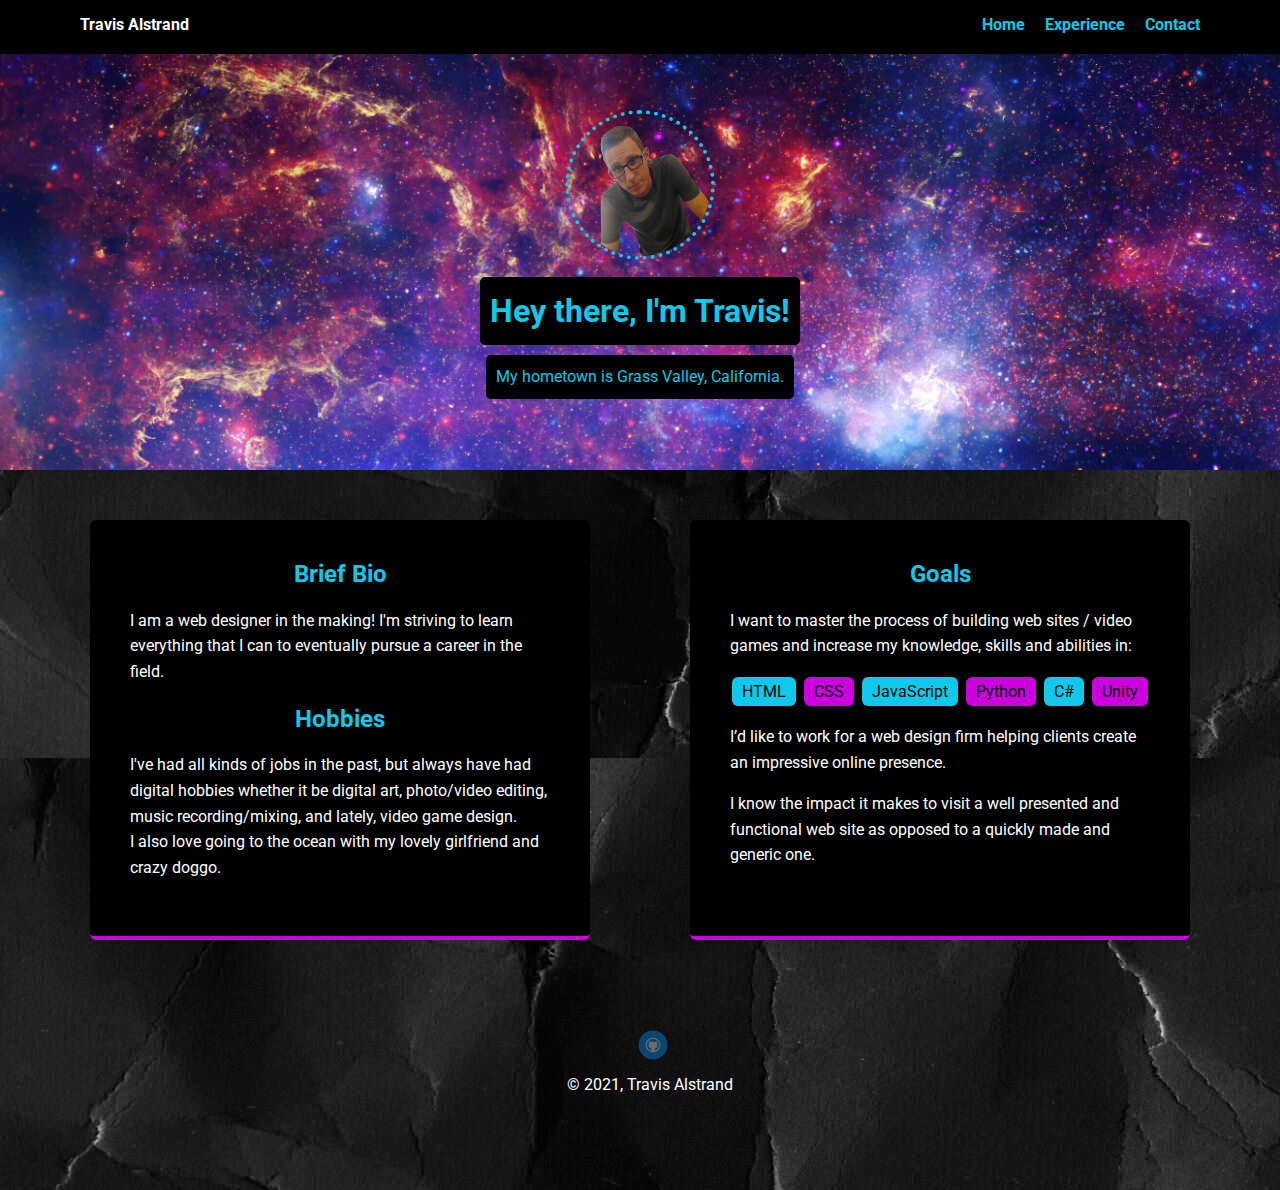
==== index.html @ ea2e8fb7 "Initial commit" ====
<!doctype html>
<html lang="en">
<head>
  <meta charset="utf-8">
  <title>Travis Alstrand's Profile</title>
  <meta name="viewport" content="width=device-width, initial-scale=1.0">
  <link rel="stylesheet" href="styles.css">
  <link href="https://fonts.googleapis.com/css?family=Muli%7CRoboto:400,300,500,700,900" rel="stylesheet"></head>
  <body>

    <nav class="main-nav">
        <ul class="nav">
          <li class="name">Travis Alstrand</li>
          <li><a href="index.html">Home</a></li>
          <li><a href="experience.html">Experience</a></li>
          <li><a href="contact.html">Contact</a></li>
        </ul>
      </nav>

    <header>
      <img src="images/PictureOfMe.png" alt="Photograph of Travis Alstrand" class="profile-image">
      <h1 class="tag name">Hey there, I'm Travis!</h1>
      <p class="tag location">My hometown is Grass Valley, California.</p>
    </header>

    <main class="flex">
      <section class="card">
        <h2>Brief Bio</h2>
        <p>I am a web designer in the making! I'm striving to learn everything that I can to eventually pursue a career in the field.</p> 
        <h2>Hobbies</h2>
        <p>I've had all kinds of jobs in the past, but always have had digital hobbies whether it be digital art, photo/video editing, 
           music recording/mixing, and lately, video game design.<br>
           I also love going to the ocean with my lovely girlfriend and crazy doggo.</p>
      </section> 

      <section class="card">
        <h2>Goals</h2>
        <p>I want to master the process of building web sites / video games and increase my knowledge, skills and abilities in:</p>
        <ul class="skills">
          <li>HTML</li>
          <li>CSS</li>
          <li>JavaScript</li>
          <li>Python</li>
          <li>C#</li>
          <li>Unity</li>
        </ul>
        <p>I’d like to work for a web design firm helping clients create an impressive online presence.</p>
        <p>I know the impact it makes to visit a well presented and functional web site as opposed to a quickly made and generic one.</p>
      </section> 

    </main>
    <footer>
      <ul>
        <li><a href="https://github.com/TravisAlstrand" class="social github">Github</a></li>
      </ul>
      <p class="copyright">&copy; 2021, Travis Alstrand</p>
    </footer>
  </body>
  </html>
---- styles.css ----
/* Global Layout Set-up */
* { 
  box-sizing: border-box;
}
  
body {
  margin: 0;
  padding: 0;
  text-align: center;
  font-family: 'Roboto', sans-serif;
  color: rgb(255, 255, 255);
  background: url('images/darkbackground.jpg');
}
/* Link Styles */

a {
  text-decoration: none;
  color: rgb(16, 200, 233);
  transition: all .5s;
}
a:hover {
  color: #cc00df;
}

/* Section Styles */

.main-nav {
  width: 100%;
  background: black;
  min-height: 30px;
  padding: 10px;
  position: fixed;
  text-align: center;
}
.nav {
  display: flex;
  justify-content: space-around;
  font-weight: 700;
  list-style-type: none;
  margin: 0 auto;
  padding: 0;
}

.nav .name {
    display: block;
    margin-right: auto;
    color: white;
}
.nav li {
  padding: 5px 10px 10px 10px;
}
.nav a {
  transition: all .5s;
}
.nav a:hover {
  color: #cc00df;
}

header {
  text-align: center;
  background: url('images/SpaceBackground.jpg') no-repeat top center ;
  background-size: cover;
  overflow: hidden;
  padding-top: 60px;
}
header {
  line-height: 1.5;
}
header .profile-image {
  margin-top: 50px;
  width: 150px;
  height: 150px;
  border-radius: 50%;
  border: 4px dotted rgb(16, 200, 233);
  transition: all .5s;
  }
header .profile-image:hover {
  transform: scale(2) rotate(380deg);
  border: 4px dotted #cc00df;
}
.tag {
  background-color: #000000;
  color: rgb(16, 200, 233);
  padding: 10px;
  border-radius: 5px;
  display: table;
  margin: 10px auto;
  transition: all .5s;
} 
.tag:hover {
  color:#cc00df;
}
.location {
  background-color: rgb(0, 0, 0);
  color: rgb(16, 200, 233);
}
.card {
  margin: 30px;
  padding: 20px 40px 40px;
  max-width: 500px;
  text-align: left;
  background: rgb(0, 0, 0);
  border-bottom: 4px solid #cc00df;
  border-radius: 6px;
  transition: all .5s;
}
.card:hover {
  border-color: rgb(16, 200, 233);
}

h2 {
  text-align: center;
  color: rgb(16, 200, 233);
  transition: all .5s;
}
h2:hover {
  color:#cc00df;
}

ul.skills {
  padding: 0;
  text-align: center;
}

.skills li {
  border-radius: 6px;
  display: inline-block;
  background: #cc00df;
  color: rgb(0, 0, 0);
  padding: 5px 10px;
  margin: 2px;
}

.skills li:nth-child(odd) {
  background: rgb(16, 200, 233);
}

footer {
  width: 100%;
  min-height: 30px;
  padding: 20px 0 40px 20px;
}

footer .copyright {
  top: -8px;
  font-size: .75em;
}

footer ul {
  list-style-type: none;
  margin: 0;
  padding: 0;
}

footer ul li {
  display: inline-block;
}

a.social {
  display: inline-block;
  text-indent: -9999px;
  margin-left: 5px;
  width: 30px;
  height: 30px;
  background-size: 30px 30px;
  opacity: .4;
  transition: all .5s;
}
a.twitter {
  background-image: url(images/twitter.svg);
}
a.linkedin {
  background-image: url(images/linkedin.svg);
}
a.github {
  background-image: url(images/github.svg);
}
a.social:hover {
  opacity: 1;
}
.clearfix {
  clear: both;
}

/* Styles for larger screens */
@media screen and (min-width: 720px) {
  
  .flex {
      display: -ms-flexbox;      /* TWEENER - IE 10 */
      display: flex; 
      max-width: 1200px;
      -ms-flex-pack: distribute;
      justify-content: space-around;
      margin: 0 auto;
  }

  header {
    min-height: 470px;
  }

  .nav {
    max-width: 1200px;
    padding: 0 30px;
  }


  main {
    padding-top: 20px;
  }

  main p {
    line-height: 1.6em;
  }

  footer {
    font-size: 1.3em;
    max-width: 1200px;
    margin: 40px auto;
  }

}
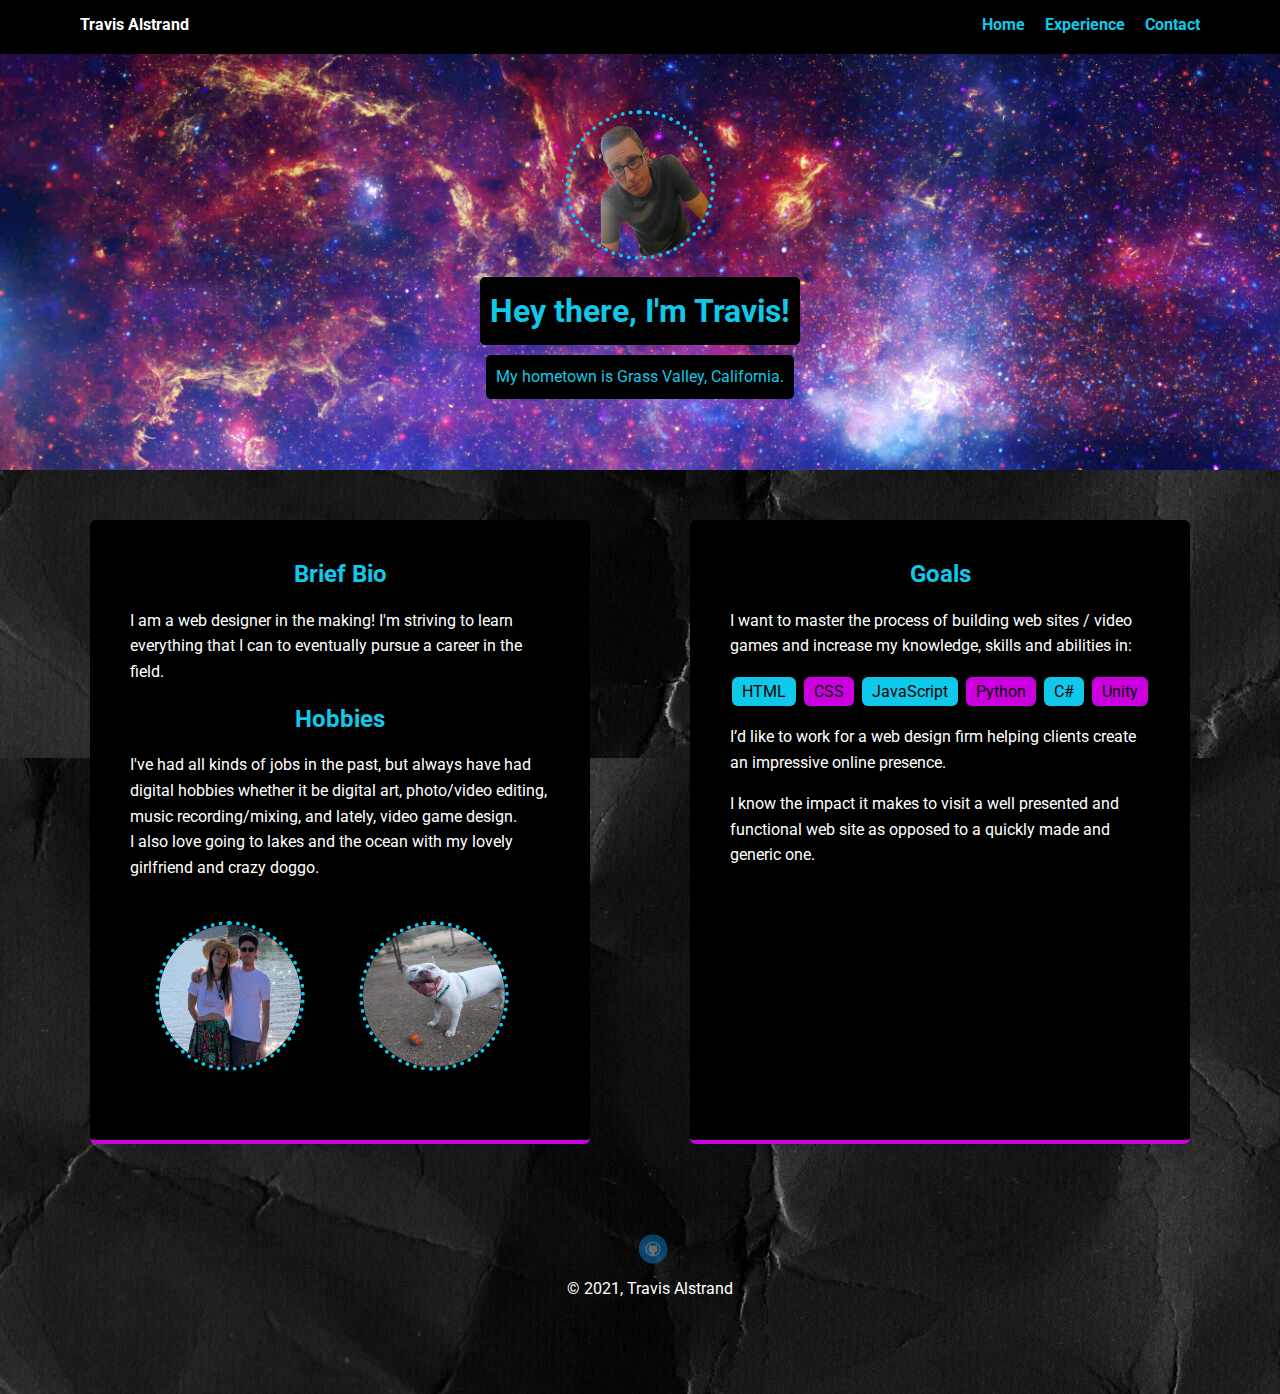
==== commit 5efa224e: "Added photos" ====
--- a/index.html
+++ b/index.html
@@ -30,7 +30,9 @@
         <h2>Hobbies</h2>
         <p>I've had all kinds of jobs in the past, but always have had digital hobbies whether it be digital art, photo/video editing, 
            music recording/mixing, and lately, video game design.<br>
-           I also love going to the ocean with my lovely girlfriend and crazy doggo.</p>
+           I also love going to lakes and the ocean with my lovely girlfriend and crazy doggo.</p>
+          <img src="images/AtTheLake2.jpg" alt="Travis and Krista at the lake" title="Krista and I at the lake." class="page-image">
+          <img src="images/Gunner.jpeg" alt="The crazy doggo Gunner" title="The crazy doggo Gunner" class="page-image">
       </section> 
 
       <section class="card">
--- a/styles.css
+++ b/styles.css
@@ -108,15 +108,6 @@
   border-color: rgb(16, 200, 233);
 }
 
-h2 {
-  text-align: center;
-  color: rgb(16, 200, 233);
-  transition: all .5s;
-}
-h2:hover {
-  color:#cc00df;
-}
-
 ul.skills {
   padding: 0;
   text-align: center;
@@ -181,6 +172,35 @@
 .clearfix {
   clear: both;
 }
+
+/* Styles I added */
+
+h2 {
+  text-align: center;
+  color: rgb(16, 200, 233);
+  transition: all .5s;
+}
+h2:hover {
+  color:#cc00df;
+}
+
+.page-image {
+  margin: 25px;
+  width: 150px;
+  height: 150px;
+  border-radius: 50%;
+  border: 4px dotted rgb(16, 200, 233);
+  transition: all .5s;
+  }
+.page-image:hover {
+  transform: scale(2);
+  border: 4px dotted #cc00df;
+}
+
+
+
+
+
 
 /* Styles for larger screens */
 @media screen and (min-width: 720px) {
